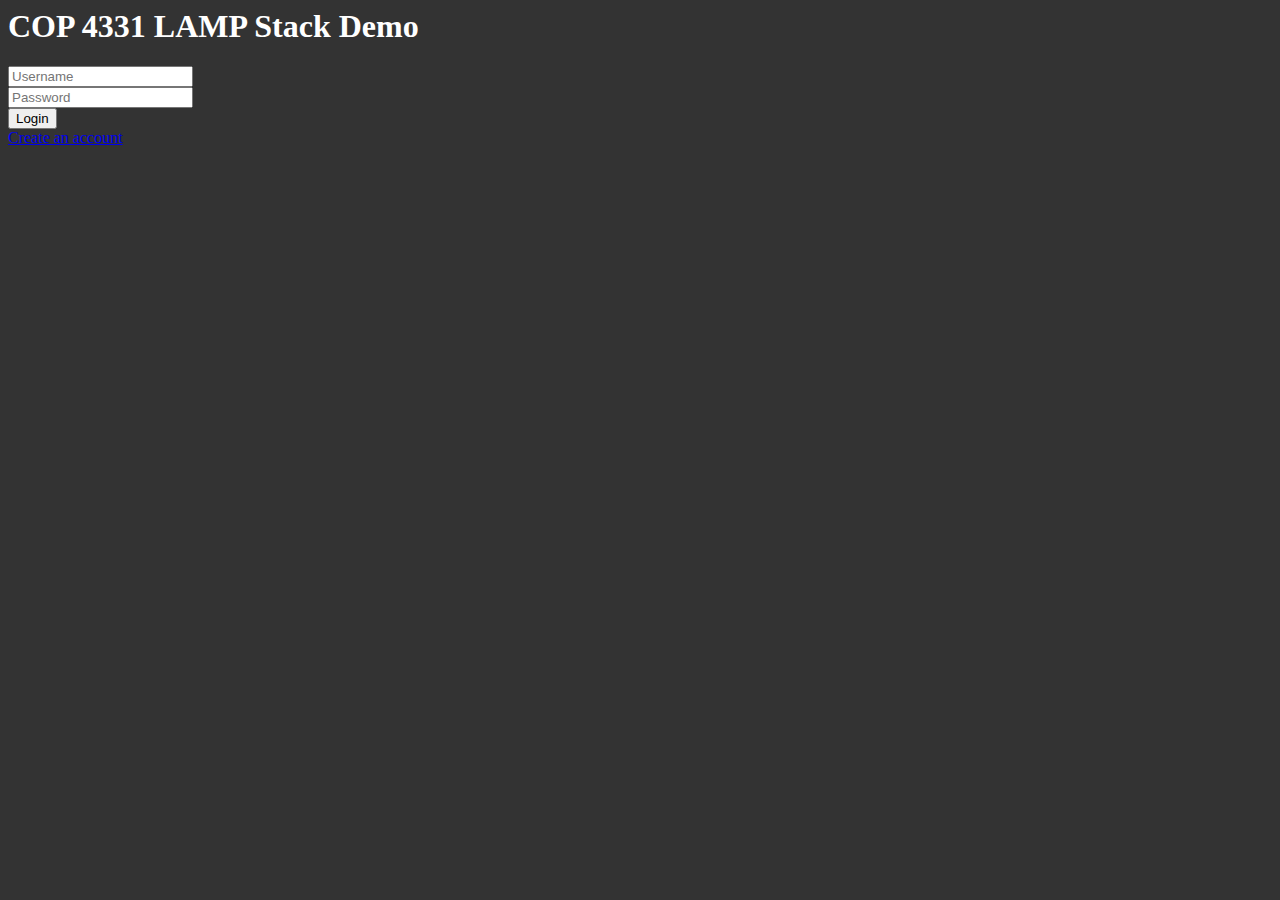
==== index.html @ 2ff017fd "SetUp FIle breakdown" ====
<html>
  <head>
    <title>COP 4331 LAMP Stack Demo</title>
    <script type="text/javascript" src="js/md5.js"></script>
    <script type="text/javascript" src="js/code.js"></script>
    <style>
      body {
        background-color: #333333; /* Space Grey Color */
        color: #ffffff; /* White text for better visibility */
      }
    </style>
  </head>
  <body>
    <h1 id="title">COP 4331 LAMP Stack Demo</h1>

    <div id="loginDiv">
      <span id="inner-title"></span>
      <input type="text" id="loginName" placeholder="Username" /><br />
      <input type="password" id="loginPassword" placeholder="Password" /><br />
      <button
        type="button"
        id="loginButton"
        class="buttons"
        onclick="doLogin();"
      >
        Login
      </button>
      <span id="loginResult"></span>
    </div>

    <a href="signUp.html">Create an account</a>
  </body>
</html>
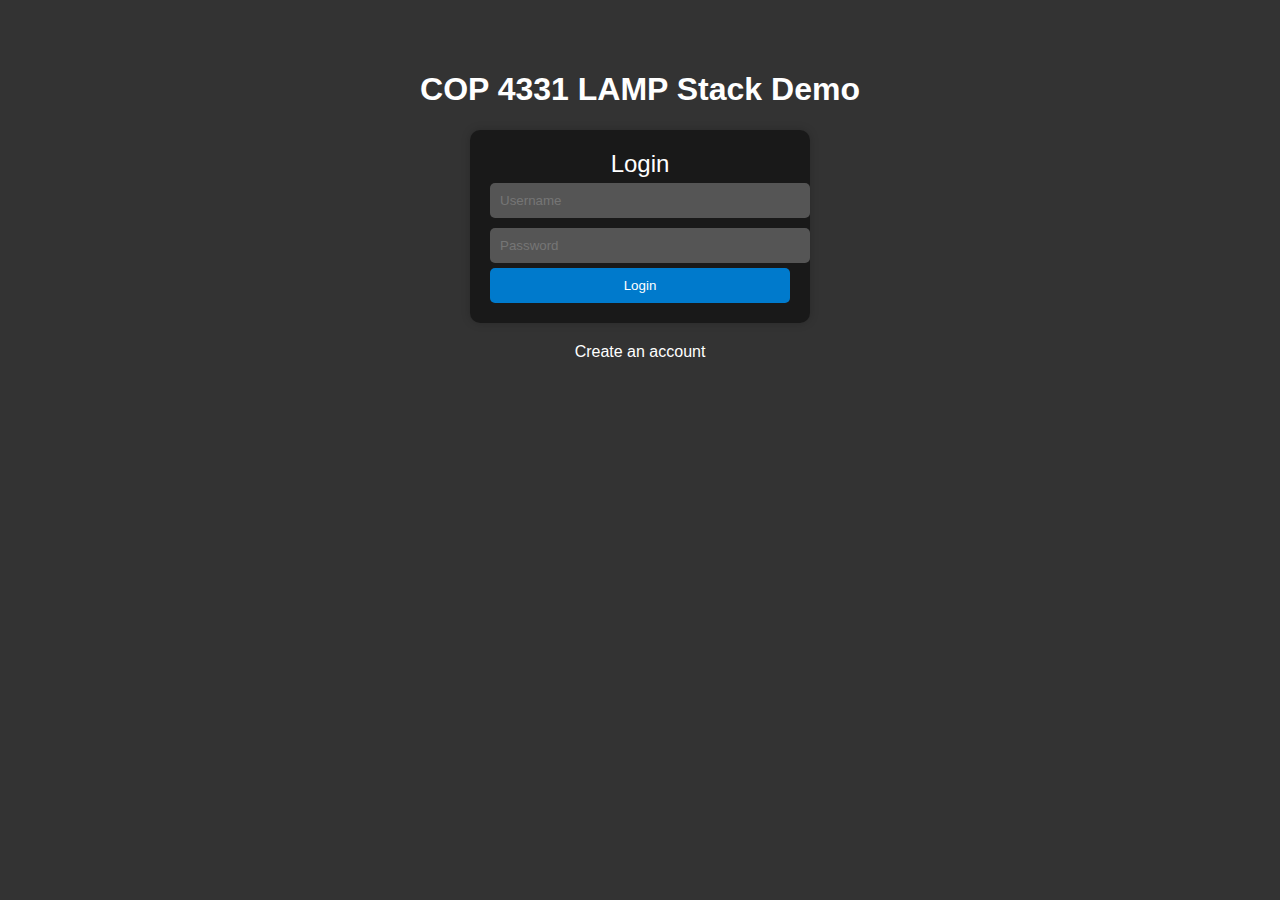
==== commit d9b7e462: "login and regester styling" ====
--- a/index.html
+++ b/index.html
@@ -1,14 +1,8 @@
-<html>
+<!-- <html>
   <head>
     <title>COP 4331 LAMP Stack Demo</title>
     <script type="text/javascript" src="js/md5.js"></script>
     <script type="text/javascript" src="js/code.js"></script>
-    <style>
-      body {
-        background-color: #333333; /* Space Grey Color */
-        color: #ffffff; /* White text for better visibility */
-      }
-    </style>
   </head>
   <body>
     <h1 id="title">COP 4331 LAMP Stack Demo</h1>
@@ -30,4 +24,32 @@
 
     <a href="signUp.html">Create an account</a>
   </body>
-</html>
+</html> -->
+
+<!DOCTYPE html>
+<html>
+  <head>
+    <link rel="stylesheet" href="css/index.css" /> <!-- new stuff for testing -->
+    <title>COP 4331 LAMP Stack Demo</title>
+  </head>
+  <body>
+    <h1 id="title">COP 4331 LAMP Stack Demo</h1>
+
+    <div id="loginDiv">
+      <span id="inner-title">Login</span>
+      <input type="text" id="loginName" placeholder="Username" /><br />
+      <input type="password" id="loginPassword" placeholder="Password" /><br />
+      <button
+        type="button"
+        id="loginButton"
+        class="buttons"
+        onclick="doLogin();"
+      >
+        Login
+      </button>
+      <span id="loginResult"></span>
+    </div>
+
+    <a href="signUp.html">Create an account</a>
+  </body>
+</html>--- a/css/index.css
+++ b/css/index.css
@@ -0,0 +1,64 @@
+
+      /* Add your CSS styles here */
+      body {
+        background-color: #333333; /* Space gray background color */
+        color: white; /* Text color */
+        font-family: Arial, sans-serif;
+      }
+
+      #title {
+        text-align: center;
+        padding-top: 50px;
+      }
+
+      #loginDiv {
+        text-align: center;
+        margin: 0 auto;
+        max-width: 300px;
+        padding: 20px;
+        border-radius: 10px;
+        box-shadow: 0 0 10px rgba(0, 0, 0, 0.2);
+        background-color: rgba(0, 0, 0, 0.5); /* Semi-transparent background */
+      }
+
+      #inner-title {
+        font-size: 24px;
+      }
+
+      input[type="text"],
+      input[type="password"] {
+        width: 100%;
+        padding: 10px;
+        margin: 5px 0;
+        border: none;
+        border-radius: 5px;
+        background-color: #555555; /* Input field background color */
+        color: white; /* Text color */
+      }
+
+      button.buttons {
+        width: 100%;
+        padding: 10px;
+        background-color: #007acc; /* Button background color */
+        border: none;
+        border-radius: 5px;
+        color: white; /* Text color */
+        cursor: pointer;
+      }
+
+      button.buttons:hover {
+        background-color: #00578e; /* Hover color */
+      }
+
+      #loginResult {
+        color: red;
+      }
+
+      a {
+        display: block;
+        text-align: center;
+        margin-top: 20px;
+        color: white;
+        text-decoration: none;
+      }
+ 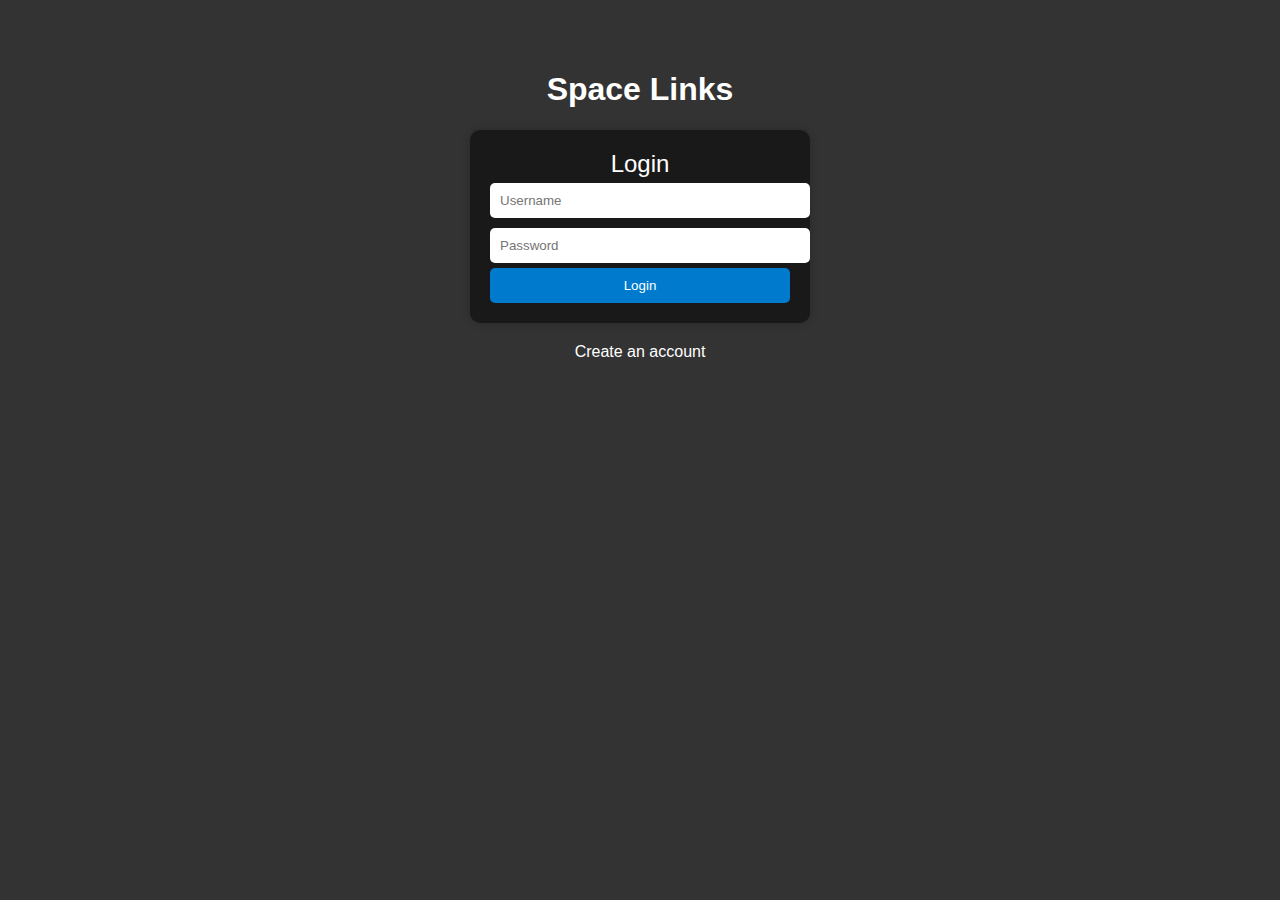
==== commit ac7df1d6: "title update" ====
--- a/index.html
+++ b/index.html
@@ -3,6 +3,12 @@
     <title>COP 4331 LAMP Stack Demo</title>
     <script type="text/javascript" src="js/md5.js"></script>
     <script type="text/javascript" src="js/code.js"></script>
+    <style>
+      body {
+        background-color: #333333; /* Space Grey Color */
+        color: #ffffff; /* White text for better visibility */
+      }
+    </style>
   </head>
   <body>
     <h1 id="title">COP 4331 LAMP Stack Demo</h1>
@@ -30,10 +36,10 @@
 <html>
   <head>
     <link rel="stylesheet" href="css/index.css" /> <!-- new stuff for testing -->
-    <title>COP 4331 LAMP Stack Demo</title>
+    <title>Space Links</title>
   </head>
   <body>
-    <h1 id="title">COP 4331 LAMP Stack Demo</h1>
+    <h1 id="title">Space Links</h1>
 
     <div id="loginDiv">
       <span id="inner-title">Login</span>
--- a/css/index.css
+++ b/css/index.css
@@ -32,8 +32,8 @@
         margin: 5px 0;
         border: none;
         border-radius: 5px;
-        background-color: #555555; /* Input field background color */
-        color: white; /* Text color */
+        background-color: #ffffff; /* Input field background color */
+        color: rgb(255, 255, 255); /* Text color */
       }
 
       button.buttons {
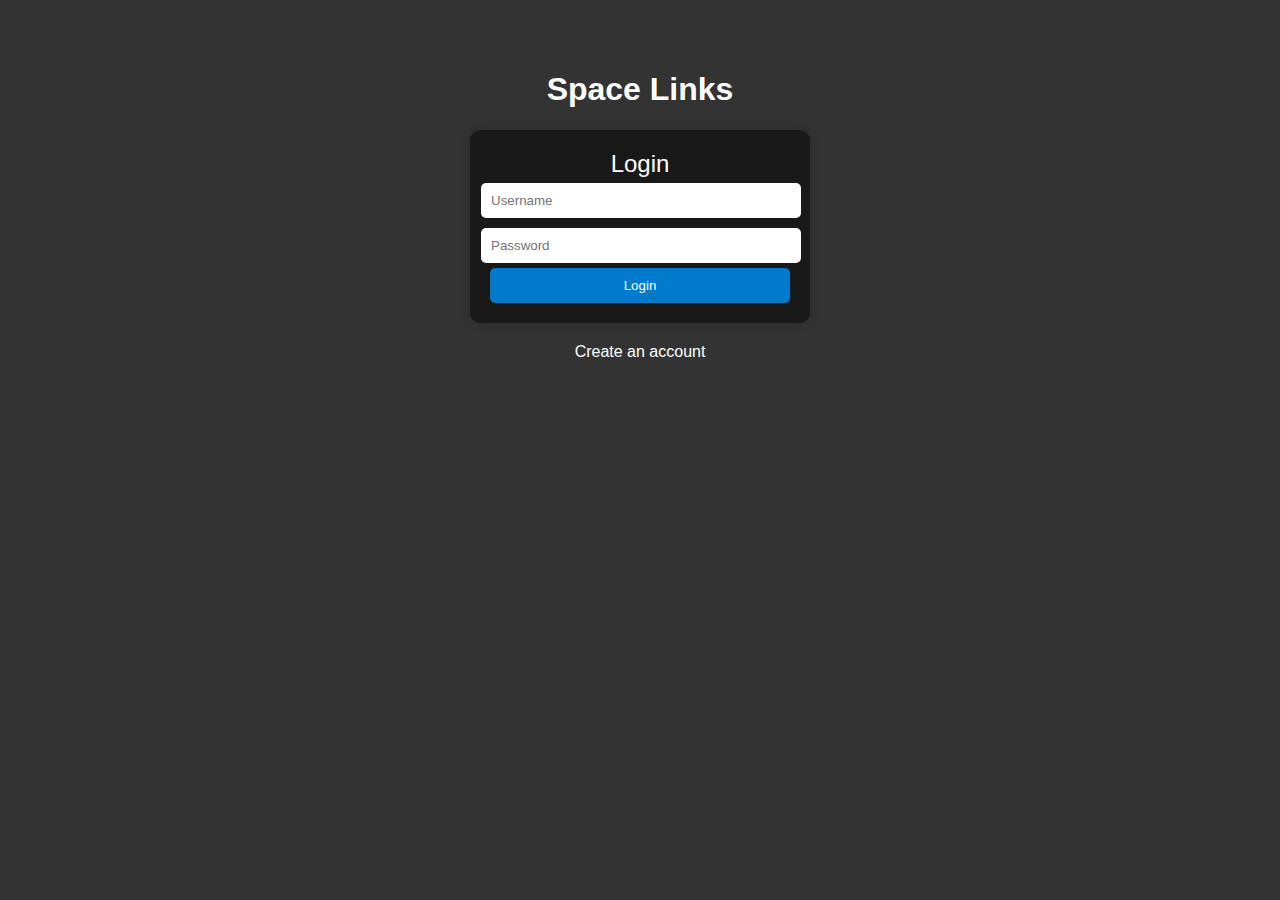
==== commit 5655b8aa: "style updates" ====
--- a/index.html
+++ b/index.html
@@ -1,37 +1,3 @@
-<!-- <html>
-  <head>
-    <title>COP 4331 LAMP Stack Demo</title>
-    <script type="text/javascript" src="js/md5.js"></script>
-    <script type="text/javascript" src="js/code.js"></script>
-    <style>
-      body {
-        background-color: #333333; /* Space Grey Color */
-        color: #ffffff; /* White text for better visibility */
-      }
-    </style>
-  </head>
-  <body>
-    <h1 id="title">COP 4331 LAMP Stack Demo</h1>
-
-    <div id="loginDiv">
-      <span id="inner-title"></span>
-      <input type="text" id="loginName" placeholder="Username" /><br />
-      <input type="password" id="loginPassword" placeholder="Password" /><br />
-      <button
-        type="button"
-        id="loginButton"
-        class="buttons"
-        onclick="doLogin();"
-      >
-        Login
-      </button>
-      <span id="loginResult"></span>
-    </div>
-
-    <a href="signUp.html">Create an account</a>
-  </body>
-</html> -->
-
 <!DOCTYPE html>
 <html>
   <head>
--- a/css/index.css
+++ b/css/index.css
@@ -1,64 +1,61 @@
+body {
+    background-color: #333333; /* Space gray background color */
+    color: white; /* Text color */
+    font-family: Arial, sans-serif;
+  }
 
-      /* Add your CSS styles here */
-      body {
-        background-color: #333333; /* Space gray background color */
-        color: white; /* Text color */
-        font-family: Arial, sans-serif;
-      }
+  #title {
+    text-align: center;
+    padding-top: 50px;
+  }
 
-      #title {
-        text-align: center;
-        padding-top: 50px;
-      }
+  #loginDiv {
+    text-align: center;
+    margin: 0 auto;
+    max-width: 300px;
+    padding: 20px;
+    border-radius: 10px;
+    box-shadow: 0 0 10px rgba(0, 0, 0, 0.2);
+    background-color: rgba(0, 0, 0, 0.5); /* Semi-transparent background */
+  }
 
-      #loginDiv {
-        text-align: center;
-        margin: 0 auto;
-        max-width: 300px;
-        padding: 20px;
-        border-radius: 10px;
-        box-shadow: 0 0 10px rgba(0, 0, 0, 0.2);
-        background-color: rgba(0, 0, 0, 0.5); /* Semi-transparent background */
-      }
+  #inner-title {
+    font-size: 24px;
+  }
 
-      #inner-title {
-        font-size: 24px;
-      }
+  input[type="text"],
+  input[type="password"] {
+    width: 100%;
+    padding: 10px;
+    margin: 5px -9px ;
+    border: none;
+    border-radius: 5px;
+    background-color: #ffffff; /* Input field background color */
+    color: rgb(255, 255, 255); /* Text color */
+  }
 
-      input[type="text"],
-      input[type="password"] {
-        width: 100%;
-        padding: 10px;
-        margin: 5px 0;
-        border: none;
-        border-radius: 5px;
-        background-color: #ffffff; /* Input field background color */
-        color: rgb(255, 255, 255); /* Text color */
-      }
+  button.buttons {
+    width: 100%;
+    padding: 10px;
+    background-color: #007acc; /* Button background color */
+    border: none;
+    border-radius: 5px;
+    color: white; /* Text color */
+    cursor: pointer;
+  }
 
-      button.buttons {
-        width: 100%;
-        padding: 10px;
-        background-color: #007acc; /* Button background color */
-        border: none;
-        border-radius: 5px;
-        color: white; /* Text color */
-        cursor: pointer;
-      }
+  button.buttons:hover {
+    background-color: #00578e; /* Hover color */
+  }
 
-      button.buttons:hover {
-        background-color: #00578e; /* Hover color */
-      }
+  #loginResult {
+    color: red;
+  }
 
-      #loginResult {
-        color: red;
-      }
-
-      a {
-        display: block;
-        text-align: center;
-        margin-top: 20px;
-        color: white;
-        text-decoration: none;
-      }
- +  a {
+    display: block;
+    text-align: center;
+    margin-top: 20px;
+    color: white;
+    text-decoration: none;
+  }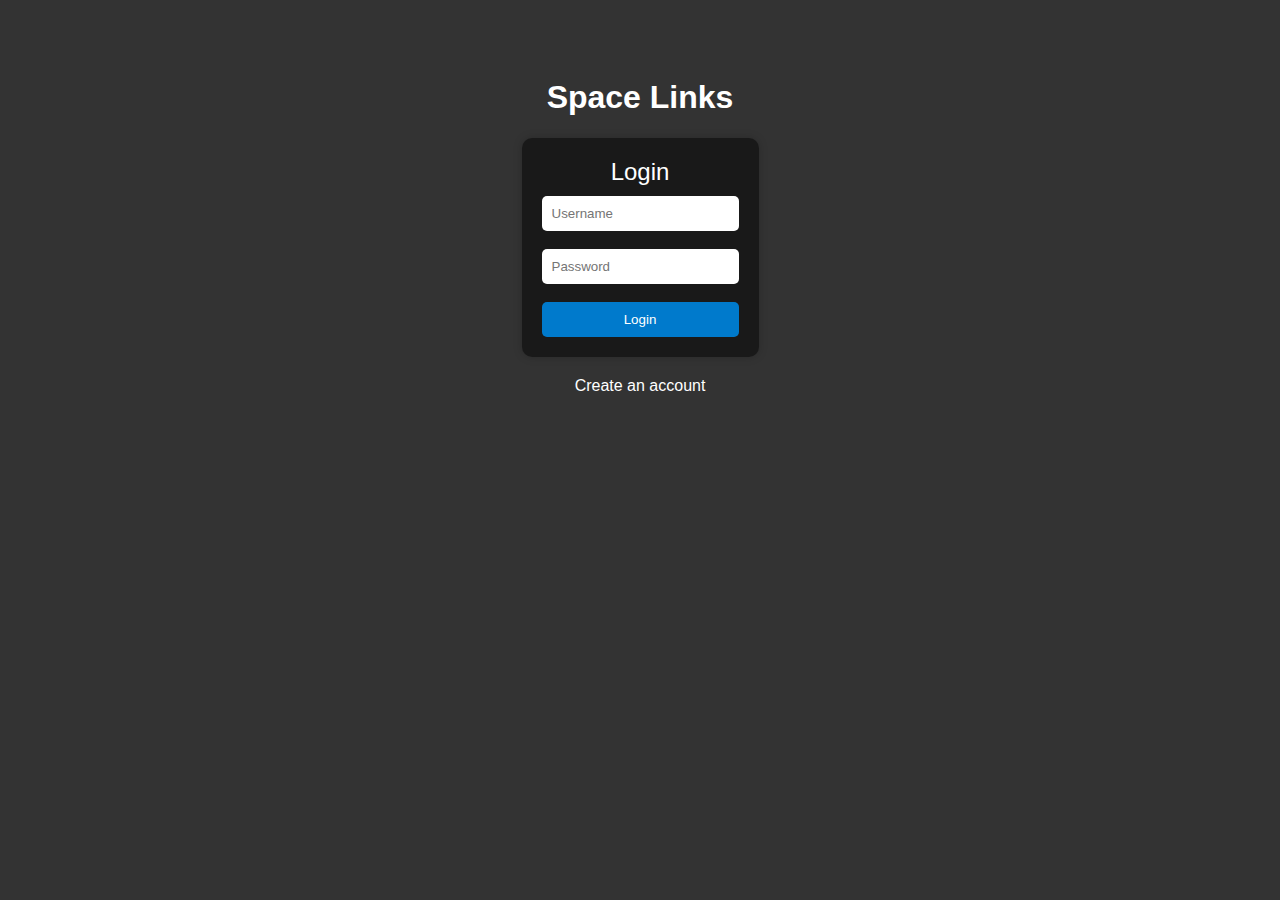
==== commit b01db002: "Set up title, and centered login page" ====
--- a/index.html
+++ b/index.html
@@ -1,12 +1,14 @@
 <!DOCTYPE html>
-<html>
-  <head>
-    <link rel="stylesheet" href="css/index.css" /> <!-- new stuff for testing -->
-    <title>Space Links</title>
-  </head>
-  <body>
+<html lang="en">
+<head>
+    <script src="js/code.js"></script>
+    <link rel="stylesheet" href="css/index.css" />
+    <meta charset="UTF-8">
+    <meta name="viewport" content="width=device-width, initial-scale=1.0">
+</head>
+<body>
+  <div id="center">
     <h1 id="title">Space Links</h1>
-
     <div id="loginDiv">
       <span id="inner-title">Login</span>
       <input type="text" id="loginName" placeholder="Username" /><br />
@@ -21,7 +23,8 @@
       </button>
       <span id="loginResult"></span>
     </div>
-
+  
     <a href="signUp.html">Create an account</a>
-  </body>
+  </div>
+</body>
 </html>--- a/css/index.css
+++ b/css/index.css
@@ -1,61 +1,71 @@
-body {
-    background-color: #333333; /* Space gray background color */
-    color: white; /* Text color */
-    font-family: Arial, sans-serif;
-  }
 
-  #title {
-    text-align: center;
-    padding-top: 50px;
-  }
+      /* Add your CSS styles here */
+      body {
+        background-color: #333333; /* Space gray background color */
+        color: white; /* Text color */
+        font-family: Arial, sans-serif;
+      }
 
-  #loginDiv {
-    text-align: center;
-    margin: 0 auto;
-    max-width: 300px;
-    padding: 20px;
-    border-radius: 10px;
-    box-shadow: 0 0 10px rgba(0, 0, 0, 0.2);
-    background-color: rgba(0, 0, 0, 0.5); /* Semi-transparent background */
-  }
+      #center
+      {
+        display:flex;
+        flex-direction: column;
+      }
 
-  #inner-title {
-    font-size: 24px;
-  }
+      #title {
+        text-align: center;
+        padding-top: 50px;
+      }
 
-  input[type="text"],
-  input[type="password"] {
-    width: 100%;
-    padding: 10px;
-    margin: 5px -9px ;
-    border: none;
-    border-radius: 5px;
-    background-color: #ffffff; /* Input field background color */
-    color: rgb(255, 255, 255); /* Text color */
-  }
+      #loginDiv {
+        text-align: center;
+        margin: 0 auto;
+        max-width: 300px;
+        padding: 20px;
+        border-radius: 10px;
+        box-shadow: 0 0 10px rgba(0, 0, 0, 0.2);
+        background-color: rgba(0, 0, 0, 0.5); /* Semi-transparent background */
+      }
 
-  button.buttons {
-    width: 100%;
-    padding: 10px;
-    background-color: #007acc; /* Button background color */
-    border: none;
-    border-radius: 5px;
-    color: white; /* Text color */
-    cursor: pointer;
-  }
+      #inner-title {
+        font-size: 24px;
+        display: block;
+        margin-bottom: 10px;
+      }
 
-  button.buttons:hover {
-    background-color: #00578e; /* Hover color */
-  }
+      input[type="text"],
+      input[type="password"] {
+        display: flex;
+        padding: 10px;
+        border: none;
+        border-radius: 5px;
+        background-color: #ffffff; /* Input field background color */
+        color: rgb(0, 0, 0); /* Text color */
+      }
 
-  #loginResult {
-    color: red;
-  }
+      button.buttons {
+        width: 100%;
+        padding: 10px;
+        background-color: #007acc; /* Button background color */
+        border: none;
+        border-radius: 5px;
+        color: white; /* Text color */
+        cursor: pointer;
+      }
 
-  a {
-    display: block;
-    text-align: center;
-    margin-top: 20px;
-    color: white;
-    text-decoration: none;
-  }+      button.buttons:hover {
+        background-color: #00578e; /* Hover color */
+      }
+
+      #loginResult {
+        color: red;
+      }
+
+      a {
+        display: block;
+        text-align: center;
+        margin-top: 20px;
+        color: white;
+        text-decoration: none;
+      }
+      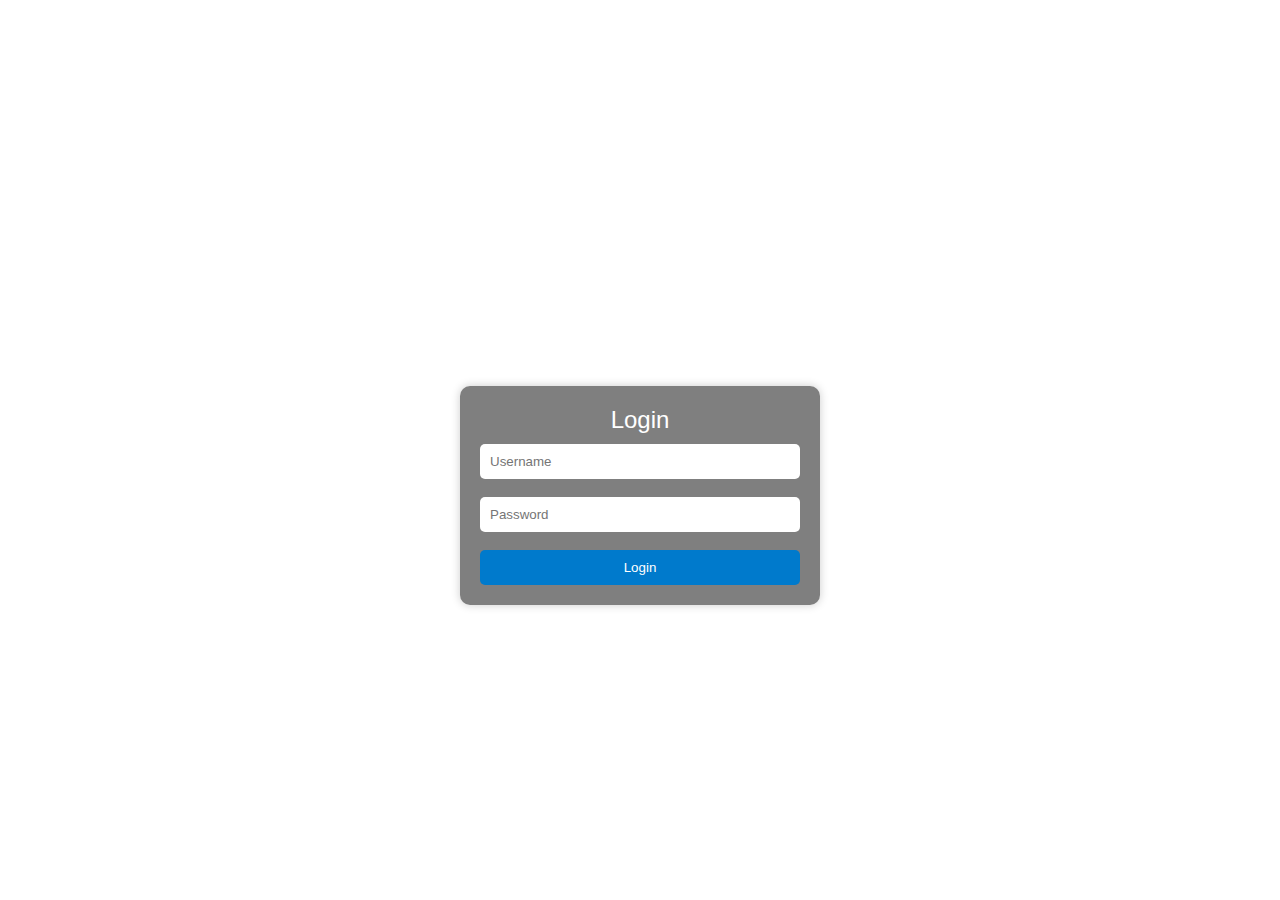
==== commit 8ed2665e: "Edit core functionality." ====
--- a/index.html
+++ b/index.html
@@ -1,30 +1,34 @@
 <!DOCTYPE html>
 <html lang="en">
-<head>
+  <head>
     <script src="js/code.js"></script>
     <link rel="stylesheet" href="css/index.css" />
-    <meta charset="UTF-8">
-    <meta name="viewport" content="width=device-width, initial-scale=1.0">
-</head>
-<body>
-  <div id="center">
-    <h1 id="title">Space Links</h1>
-    <div id="loginDiv">
-      <span id="inner-title">Login</span>
-      <input type="text" id="loginName" placeholder="Username" /><br />
-      <input type="password" id="loginPassword" placeholder="Password" /><br />
-      <button
-        type="button"
-        id="loginButton"
-        class="buttons"
-        onclick="doLogin();"
-      >
-        Login
-      </button>
-      <span id="loginResult"></span>
+    <meta charset="UTF-8" />
+    <meta name="viewport" content="width=device-width, initial-scale=1.0" />
+  </head>
+  <body>
+    <div id="center">
+      <h1 id="title">Space Links</h1>
+      <div id="loginDiv">
+        <span id="inner-title">Login</span>
+        <input type="text" id="loginName" placeholder="Username" /><br />
+        <input
+          type="password"
+          id="loginPassword"
+          placeholder="Password"
+        /><br />
+        <button
+          type="button"
+          id="loginButton"
+          class="buttons"
+          onclick="doLogin();"
+        >
+          Login
+        </button>
+        <span id="loginResult"></span>
+      </div>
+
+      <a href="signUp.html">Create an account</a>
     </div>
-  
-    <a href="signUp.html">Create an account</a>
-  </div>
-</body>
-</html>+  </body>
+</html>
--- a/css/index.css
+++ b/css/index.css
@@ -1,9 +1,18 @@
 
       /* Add your CSS styles here */
       body {
-        background-color: #333333; /* Space gray background color */
+        background-image: url('earth.jpg'); /* Set the background image URL */
+        background-size: cover;
+        background-position: center;
+        background-repeat: no-repeat;
         color: white; /* Text color */
         font-family: Arial, sans-serif;
+        margin: 0;
+        padding: 0;
+        display: flex;
+        justify-content: center;
+        align-items: center;
+        height: 100vh;
       }
 
       #center
@@ -20,7 +29,7 @@
       #loginDiv {
         text-align: center;
         margin: 0 auto;
-        max-width: 300px;
+        max-width: 550px;
         padding: 20px;
         border-radius: 10px;
         box-shadow: 0 0 10px rgba(0, 0, 0, 0.2);
@@ -35,6 +44,7 @@
 
       input[type="text"],
       input[type="password"] {
+        width: 300px;
         display: flex;
         padding: 10px;
         border: none;
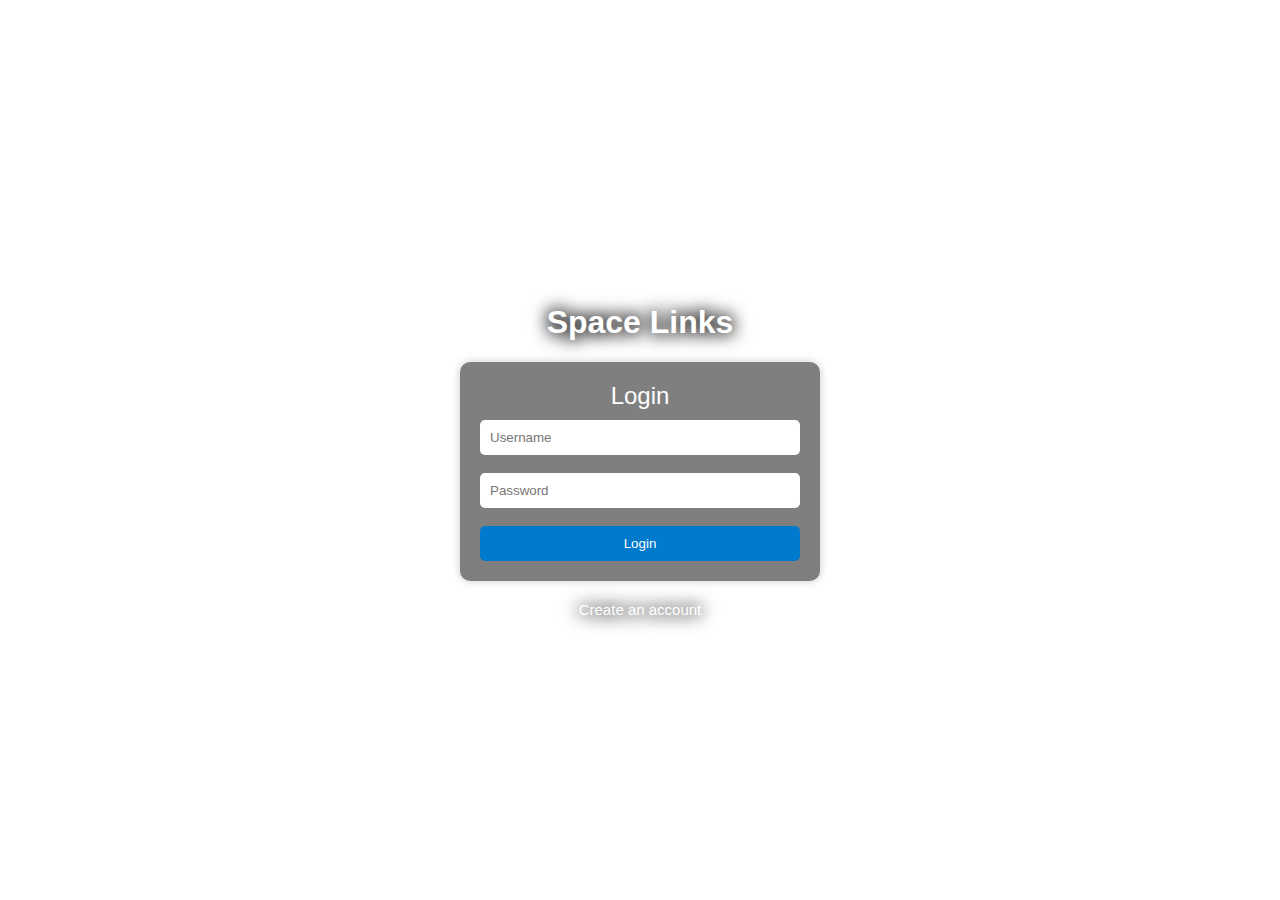
==== commit 8fee721e: "Added Shooting Star Effect to homepage" ====
--- a/index.html
+++ b/index.html
@@ -10,7 +10,7 @@
     <div id="center">
       <h1 id="title">Space Links</h1>
       <div id="loginDiv">
-        <span id="inner-title">Login</span>
+        <div id="inner-title">Login</div>
         <input type="text" id="loginName" placeholder="Username" /><br />
         <input
           type="password"
@@ -25,10 +25,22 @@
         >
           Login
         </button>
-        <span id="loginResult"></span>
+        <div id="loginResult"></div>
       </div>
 
       <a href="signUp.html">Create an account</a>
     </div>
+    <span></span>
+    <span></span>
+    <span></span>
+    <span></span>
+    <span></span>
+    <span></span>
+    <span></span>
+    <span></span>
+    <span></span>
+    <span></span>
+    <span></span>
+    <span></span>
   </body>
 </html>
--- a/css/index.css
+++ b/css/index.css
@@ -3,7 +3,6 @@
       body {
         background-image: url('earth.jpg'); /* Set the background image URL */
         background-size: cover;
-        background-position: center;
         background-repeat: no-repeat;
         color: white; /* Text color */
         font-family: Arial, sans-serif;
@@ -13,6 +12,7 @@
         justify-content: center;
         align-items: center;
         height: 100vh;
+        overflow:hidden;
       }
 
       #center
@@ -23,7 +23,7 @@
 
       #title {
         text-align: center;
-        padding-top: 50px;
+        text-shadow: 0 0 15px #000000, 0 0 20px #000000;
       }
 
       #loginDiv {
@@ -77,5 +77,92 @@
         margin-top: 20px;
         color: white;
         text-decoration: none;
+        font-size: 15px;
+        text-shadow: 0 0 15px #000000, 0 0 20px #000000;
       }
-      +      
+
+      section{
+        position:absolute;
+        top:0;
+        left:0;
+        width:100%;
+        height:100vh;
+        background-size:cover;
+        animation:animatebg 5s linear infinite;
+       }
+       @keyframes animatebg{
+         0%,100%{
+           transform:scale(1);
+         }
+         50%{
+           transform:scale(1);
+         }
+       }
+       span{
+         position:absolute;
+         top:0%;
+         left:50%;
+         width:5px;
+         height:3px;
+         background:white;
+         border-radius:50%;
+         box-shadow:0 0 0 1px white;
+         animation:shootingStar 3s linear infinite;
+       }
+       span::before{
+        content:'';
+        position:absolute;
+        top:50%;
+        width:350px;
+        height:1px;
+        background:linear-gradient(90deg,#fff,transparent);
+        
+      }
+      @keyframes shootingStar{
+        0%{
+          transform:rotate(300deg) translate(0);
+          opacity: 1;
+        }
+        100%{
+          transform:rotate(300deg) translate(-2000px);
+          opacity: 0;
+        }
+      }
+      
+      span:nth-child(1){
+        top:0;
+        right:200px;
+        animation-duration: 8s;
+      }
+      span:nth-child(2){
+        top:50px;
+        right:100px;
+        animation-duration: 7s;
+      }
+      span:nth-child(3){
+        top:100px;
+        right:80px;
+        animation-duration: 6s;
+      }
+      span:nth-child(4){
+        top:200px;
+        right:300px;
+        animation-duration: 4.5s;
+      }
+      span:nth-child(5){
+        top:-400px;
+        right:400px;
+        animation-duration: 3s;
+      }
+      span:nth-child(6){
+        top:-200px;
+        right:-200px;
+        animation-duration: 4s;
+      }
+      span:nth-child(7){
+        top:-100px;
+        right:-100px;
+        animation-duration: 5s;
+      }
+       